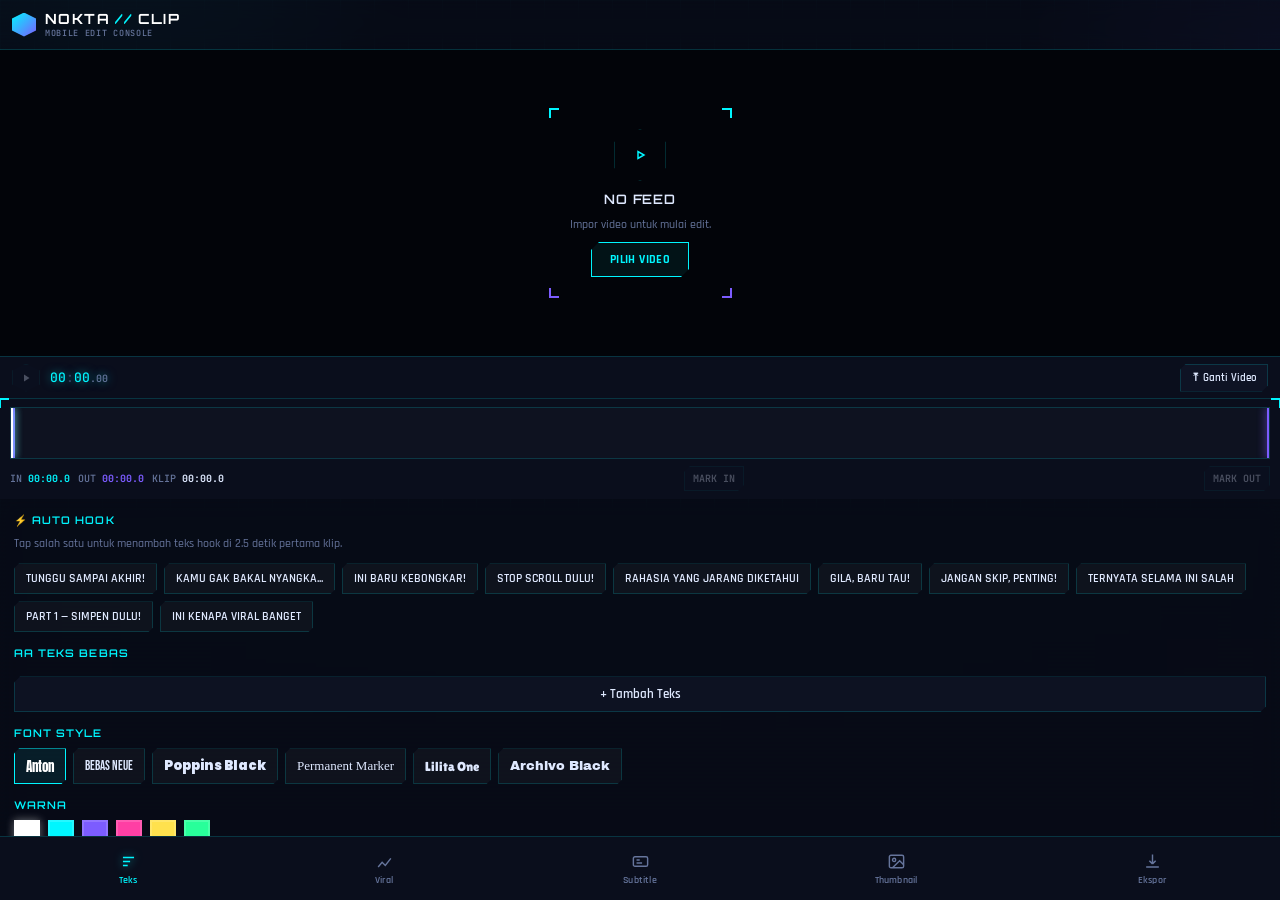
==== index.html @ c8c70e91 "Add files via upload" ====
<!DOCTYPE html>
<html lang="id">
<head>
<meta charset="UTF-8">
<meta name="viewport" content="width=device-width, initial-scale=1.0, viewport-fit=cover, maximum-scale=1.0, user-scalable=no">
<title>NOKTA // CLIP</title>
<meta name="description" content="Editor video mobile: auto hook, teks CapCut-style, analisa momen menarik, subtitle, dan thumbnail editor.">
<meta name="theme-color" content="#03040a">
<link rel="manifest" href="manifest.json">
<link rel="icon" href="icons/icon-192.png">
<link rel="apple-touch-icon" href="icons/icon-192.png">
<link rel="preconnect" href="https://fonts.googleapis.com">
<link href="https://fonts.googleapis.com/css2?family=Orbitron:wght@600;700;800&family=Rajdhani:wght@500;600;700&family=JetBrains+Mono:wght@400;500;600&family=Anton&family=Bebas+Neue&family=Poppins:wght@800;900&family=Permanent+Marker&family=Lilita+One&family=Archivo+Black&display=swap" rel="stylesheet">
<link rel="stylesheet" href="style.css">
</head>
<body>

  <div class="bg-grid"></div>
  <div class="bg-glow"></div>
  <div class="bg-scan"></div>

  <div class="app">

    <!-- ===== Top bar ===== -->
    <div class="topbar">
      <div class="brand">
        <div class="brand-mark"></div>
        <div>
          <div class="brand-text glitch">NOKTA <span>//</span> CLIP</div>
          <div class="brand-sub" id="statLine">MOBILE EDIT CONSOLE</div>
        </div>
      </div>
      <button class="install-btn" id="btnInstall" hidden>⤓ INSTALL</button>
    </div>

    <!-- ===== Preview + transport ===== -->
    <div class="preview-wrap">
      <div class="viewer" id="viewer">
        <div class="empty-state hud" id="emptyState">
          <span class="corner tl"></span><span class="corner tr"></span><span class="corner bl"></span><span class="corner br"></span>
          <div class="ring">
            <svg width="24" height="24" viewBox="0 0 24 24" fill="none" stroke="currentColor" stroke-width="1.5"><path d="M10 8.5v7l6-3.5-6-3.5z"/></svg>
          </div>
          <h2>NO FEED</h2>
          <p>Impor video untuk mulai edit.</p>
          <button class="drop-btn" id="btnImport">PILIH VIDEO</button>
        </div>

        <div class="viewer-frame hud" id="viewerFrame" hidden>
          <span class="corner tl"></span><span class="corner tr"></span><span class="corner bl"></span><span class="corner br"></span>
          <video id="video" playsinline></video>
          <div class="overlay-layer" id="overlayLayer"></div>
        </div>
      </div>

      <div class="transport">
        <button class="play-btn" id="btnPlay" disabled>
          <svg id="iconPlay" width="12" height="12" viewBox="0 0 24 24" fill="currentColor"><path d="M8 5v14l11-7z"/></svg>
          <svg id="iconPause" width="12" height="12" viewBox="0 0 24 24" fill="currentColor" style="display:none;"><path d="M6 5h4v14H6zM14 5h4v14h-4z"/></svg>
        </button>
        <div class="tc" id="tcDisplay">00<span class="sep">:</span>00<span class="frac">.00</span></div>
        <button class="btn small" id="btnImport2">⤒ Ganti Video</button>
      </div>
    </div>

    <!-- ===== Timeline ===== -->
    <div class="timeline-strip hud">
      <span class="corner tl"></span><span class="corner tr"></span>
      <div class="track-wrap" id="trackWrap">
        <canvas class="waveform-canvas" id="waveCanvas"></canvas>
        <div class="viral-markers" id="viralMarkers"></div>
        <div class="region-dim" id="dimLeft" style="left:0; width:0;"></div>
        <div class="region-dim" id="dimRight" style="right:0; width:0;"></div>
        <div class="region-select" id="regionSelect"></div>
        <div class="handle in" id="handleIn"></div>
        <div class="handle out" id="handleOut"></div>
        <div class="playhead" id="playhead" style="left:0;"></div>
      </div>
      <div class="timeline-footer">
        <span class="in-mark">IN <b id="tfIn">00:00.0</b></span>
        <span class="out-mark">OUT <b id="tfOut">00:00.0</b></span>
        <span class="dur-mark">KLIP <b id="tfDur">00:00.0</b></span>
        <button class="btn tiny" id="btnSetIn" disabled>MARK IN</button>
        <button class="btn tiny" id="btnSetOut" disabled>MARK OUT</button>
      </div>
    </div>

    <!-- ===== Tool panels ===== -->
    <div class="tool-panel" id="panelHost">

      <!-- HOOK & TEXT -->
      <section class="panel" data-panel="text">
        <div class="panel-title">⚡ Auto Hook</div>
        <div class="hint">Tap salah satu untuk menambah teks hook di 2.5 detik pertama klip.</div>
        <div class="chip-row" id="hookTemplates"></div>

        <div class="panel-title" style="margin-top:14px;">Aa Teks Bebas</div>
        <button class="btn full" id="btnAddText">+ Tambah Teks</button>

        <div class="panel-title" style="margin-top:14px;">Font Style</div>
        <div class="chip-row" id="fontPicker"></div>

        <div class="panel-title" style="margin-top:14px;">Warna</div>
        <div class="swatch-row" id="colorSwatches"></div>

        <div class="panel-title" style="margin-top:14px;">Daftar Teks Aktif</div>
        <div class="item-list" id="overlayList"><div class="empty-note">Belum ada teks ditambahkan.</div></div>
      </section>

      <!-- VIRAL ANALYSIS -->
      <section class="panel" data-panel="viral" hidden>
        <div class="panel-title">📈 Analisa Momen Menarik</div>
        <div class="hint">Heuristik gabungan: puncak volume audio + perubahan gerakan visual + kata kunci hook (jika subtitle sudah diisi). Bukan prediksi viral AI — ini estimasi teknis.</div>
        <button class="btn full primary" id="btnAnalyze">MULAI ANALISIS</button>
        <div class="progress-wrap" id="viralProgress">
          <div class="progress-label"><span id="viralStage">Menganalisis…</span><span id="viralPct">0%</span></div>
          <div class="progress-track"><div class="progress-fill" id="viralFill"></div></div>
        </div>
        <div class="panel-title" style="margin-top:14px;">Momen Teratas</div>
        <div class="item-list" id="viralList"><div class="empty-note">Jalankan analisis untuk melihat momen menarik.</div></div>
      </section>

      <!-- SUBTITLE -->
      <section class="panel" data-panel="subtitle" hidden>
        <div class="panel-title">💬 Subtitle Otomatis</div>
        <div class="hint">Auto-timing membaca jeda hening untuk membuat slot waktu subtitle. Isi teksnya secara manual, atau coba pengenalan suara (eksperimental, butuh mic + speaker, akurasi terbatas).</div>
        <button class="btn full primary" id="btnAutoTiming">AUTO-TIMING DARI JEDA HENING</button>
        <button class="btn full" id="btnVoiceRec" style="margin-top:8px;">🎙 COBA PENGENALAN SUARA (EKSPERIMENTAL)</button>
        <div class="hint" id="voiceStatus" style="display:none;"></div>
        <div class="panel-title" style="margin-top:14px;">Segmen Subtitle</div>
        <div class="item-list" id="subtitleList"><div class="empty-note">Belum ada segmen. Jalankan auto-timing dulu.</div></div>
      </section>

      <!-- THUMBNAIL -->
      <section class="panel" data-panel="thumb" hidden>
        <div class="panel-title">🖼 Thumbnail Editor</div>
        <div class="hint">Ambil beberapa frame dari klip, pilih satu sebagai dasar thumbnail, lalu tambahkan teks dan atur rasio.</div>
        <button class="btn full primary" id="btnGrabFrames">AMBIL FRAME</button>
        <div class="frame-grid" id="frameGrid"></div>

        <div id="thumbEditor" hidden>
          <div class="panel-title" style="margin-top:14px;">Editor</div>
          <div class="thumb-canvas-wrap">
            <canvas id="thumbCanvas"></canvas>
          </div>
          <div class="chip-row" id="thumbRatios">
            <button class="chip" data-ratio="9:16">9:16</button>
            <button class="chip" data-ratio="1:1">1:1</button>
            <button class="chip" data-ratio="16:9">16:9</button>
            <button class="chip active" data-ratio="orig">Asli</button>
          </div>
          <button class="btn full" id="btnThumbAddText">+ Tambah Teks Thumbnail</button>
          <div class="slider-row">
            <label>Brightness <span id="briVal">100%</span></label>
            <input type="range" id="briSlider" min="50" max="150" value="100">
          </div>
          <div class="slider-row">
            <label>Contrast <span id="conVal">100%</span></label>
            <input type="range" id="conSlider" min="50" max="150" value="100">
          </div>
          <button class="btn full primary" id="btnThumbExport">⬇ UNDUH THUMBNAIL (.png)</button>
        </div>
      </section>

      <!-- EXPORT -->
      <section class="panel" data-panel="export" hidden>
        <div class="panel-title">⬇ Render & Ekspor</div>
        <label class="check-row"><input type="checkbox" id="chkBurnText" checked> Sertakan teks / hook</label>
        <label class="check-row"><input type="checkbox" id="chkBurnSub" checked> Sertakan subtitle</label>
        <button class="export-btn" id="btnExport" disabled>⬇ RENDER KLIP (.webm)</button>
        <div class="progress-wrap" id="exportProgress">
          <div class="progress-label"><span>RENDERING…</span><span id="exportPct">0%</span></div>
          <div class="progress-track"><div class="progress-fill" id="exportFill"></div></div>
        </div>
        <div class="panel-title" style="margin-top:14px;">Output Log</div>
        <div class="item-list" id="clipList"><div class="empty-note">// klip yang dirender akan tercatat di sini</div></div>
      </section>

    </div>

    <!-- ===== Bottom nav ===== -->
    <nav class="bottom-nav">
      <button class="nav-btn active" data-tab="text">
        <svg viewBox="0 0 24 24" fill="none" stroke="currentColor" stroke-width="1.8"><path d="M5 7h14M5 12h9M5 17h6"/></svg>
        <span>Teks</span>
      </button>
      <button class="nav-btn" data-tab="viral">
        <svg viewBox="0 0 24 24" fill="none" stroke="currentColor" stroke-width="1.8"><path d="M4 19l5-6 4 4 7-9"/></svg>
        <span>Viral</span>
      </button>
      <button class="nav-btn" data-tab="subtitle">
        <svg viewBox="0 0 24 24" fill="none" stroke="currentColor" stroke-width="1.8"><rect x="3" y="6" width="18" height="12" rx="2"/><path d="M7 10h4M7 14h7"/></svg>
        <span>Subtitle</span>
      </button>
      <button class="nav-btn" data-tab="thumb">
        <svg viewBox="0 0 24 24" fill="none" stroke="currentColor" stroke-width="1.8"><rect x="3" y="4" width="18" height="16" rx="2"/><circle cx="9" cy="10" r="2"/><path d="M21 16l-5-5-9 9"/></svg>
        <span>Thumbnail</span>
      </button>
      <button class="nav-btn" data-tab="export">
        <svg viewBox="0 0 24 24" fill="none" stroke="currentColor" stroke-width="1.8"><path d="M12 3v12m0 0l-4-4m4 4l4-4M4 19h16"/></svg>
        <span>Ekspor</span>
      </button>
    </nav>

  </div>

  <input type="file" id="fileInput" accept="video/*" hidden>

<script src="core.js"></script>
<script src="texttool.js"></script>
<script src="viral.js"></script>
<script src="subtitle.js"></script>
<script src="thumbnail.js"></script>
<script src="main.js"></script>
</body>
</html>
---- style.css ----
:root{
  --void:#03040a;
  --panel: rgba(11,16,30,.62);
  --panel-solid:#0a0e1c;
  --border: rgba(0,246,255,.16);
  --cyan:#00f6ff;
  --cyan-dim:#0a8f9c;
  --violet:#7c5cff;
  --magenta:#ff3fa4;
  --text:#dfe9ff;
  --muted:#66759c;
  --dim:#333f60;
  --glow-cyan: 0 0 20px rgba(0,246,255,.35);
}
*{box-sizing:border-box; margin:0; padding:0; -webkit-tap-highlight-color:transparent;}
html,body{height:100%;}
body{
  background:var(--void); color:var(--text);
  font-family:'Rajdhani', sans-serif; font-weight:500;
  overflow:hidden; height:100vh; position:relative;
  padding-top:env(safe-area-inset-top); padding-bottom:env(safe-area-inset-bottom);
}
button, input{font-family:inherit;}
button{cursor:pointer;}
::-webkit-scrollbar{width:5px;} ::-webkit-scrollbar-thumb{background:var(--border);}

.bg-grid{
  position:fixed; inset:0; z-index:0; pointer-events:none;
  background-image:linear-gradient(rgba(0,246,255,.05) 1px, transparent 1px), linear-gradient(90deg, rgba(0,246,255,.05) 1px, transparent 1px);
  background-size:34px 34px;
  -webkit-mask-image:radial-gradient(ellipse 90% 60% at 50% 20%, #000 40%, transparent 100%);
          mask-image:radial-gradient(ellipse 90% 60% at 50% 20%, #000 40%, transparent 100%);
}
.bg-glow{
  position:fixed; inset:0; z-index:0; pointer-events:none;
  background:radial-gradient(500px 380px at 10% -8%, rgba(0,246,255,.10), transparent 60%),
             radial-gradient(500px 400px at 100% 6%, rgba(124,92,255,.10), transparent 55%);
}
.bg-scan{
  position:fixed; inset:0; z-index:1; pointer-events:none; opacity:.4;
  background:linear-gradient(rgba(0,246,255,.035) 50%, transparent 50%);
  background-size:100% 4px; animation:scanmove 9s linear infinite;
}
@keyframes scanmove{ from{background-position-y:0;} to{background-position-y:400px;} }

.hud{position:relative;}
.corner{position:absolute; width:10px; height:10px; pointer-events:none; z-index:3;}
.corner.tl{top:-1px; left:-1px; border-top:2px solid var(--cyan); border-left:2px solid var(--cyan);}
.corner.tr{top:-1px; right:-1px; border-top:2px solid var(--cyan); border-right:2px solid var(--cyan);}
.corner.bl{bottom:-1px; left:-1px; border-bottom:2px solid var(--violet); border-left:2px solid var(--violet);}
.corner.br{bottom:-1px; right:-1px; border-bottom:2px solid var(--violet); border-right:2px solid var(--violet);}

.app{ position:relative; z-index:2; height:100%; display:flex; flex-direction:column; }

/* ===== Top bar ===== */
.topbar{
  height:50px; flex-shrink:0; display:flex; align-items:center; justify-content:space-between;
  padding:0 12px; background:var(--panel); backdrop-filter:blur(12px); border-bottom:1px solid var(--border);
}
.brand{display:flex; align-items:center; gap:9px;}
.brand-mark{
  width:24px; height:24px; background:linear-gradient(135deg, var(--cyan), var(--violet));
  clip-path:polygon(50% 0%, 100% 25%, 100% 75%, 50% 100%, 0% 75%, 0% 25%); box-shadow:var(--glow-cyan);
}
.brand-text{font-family:'Orbitron', sans-serif; font-weight:700; font-size:14px; letter-spacing:.1em; color:#fff;}
.brand-text span{color:var(--cyan);}
.brand-sub{font-family:'JetBrains Mono', monospace; font-size:8.5px; color:var(--muted); letter-spacing:.08em;}
.glitch{animation:glitchIn 1s ease-out;}
@keyframes glitchIn{0%{opacity:0; transform:translateX(-6px);} 100%{opacity:1; transform:translateX(0);}}
.install-btn{
  font-family:'JetBrains Mono',monospace; font-size:10px; color:var(--cyan);
  border:1px solid var(--cyan); background:rgba(0,246,255,.06); padding:6px 10px;
  clip-path:polygon(6px 0,100% 0,100% 100%,0 100%,0 6px);
}

/* ===== Preview ===== */
.preview-wrap{ flex-shrink:0; display:flex; flex-direction:column; }
.viewer{
  height:34vh; min-height:180px; display:flex; align-items:center; justify-content:center;
  position:relative; padding:10px; background:#020409;
}
.viewer-frame{ position:relative; height:100%; max-width:100%; }
.viewer-frame video{ display:block; height:100%; max-width:100%; margin:0 auto; background:#000; }
.overlay-layer{ position:absolute; inset:0; overflow:hidden; }
.text-overlay{
  position:absolute; padding:2px 8px; cursor:grab; user-select:none;
  white-space:nowrap; touch-action:none; transform:translate(-50%,-50%);
  text-shadow:0 2px 6px rgba(0,0,0,.6);
}
.text-overlay.selected{ outline:1.5px dashed var(--cyan); outline-offset:3px; }
.text-overlay.hook-pop{ animation:hookPop .45s cubic-bezier(.2,1.4,.4,1); }
@keyframes hookPop{ from{transform:translate(-50%,-50%) scale(1.35); opacity:0;} to{transform:translate(-50%,-50%) scale(1); opacity:1;} }
.subtitle-overlay{
  position:absolute; left:50%; bottom:6%; transform:translateX(-50%);
  max-width:90%; text-align:center; font-family:'Poppins',sans-serif; font-weight:800;
  font-size:clamp(11px,3.4vw,16px); color:#fff; text-shadow:0 2px 4px rgba(0,0,0,.85);
  background:rgba(0,0,0,.35); padding:3px 10px; border-radius:4px;
}

.empty-state{ display:flex; flex-direction:column; align-items:center; gap:10px; color:var(--muted); text-align:center; padding:20px; }
.empty-state .ring{
  width:52px; height:52px; display:flex; align-items:center; justify-content:center;
  border:1px solid var(--border); clip-path:polygon(50% 0%, 100% 25%, 100% 75%, 50% 100%, 0% 75%, 0% 25%); color:var(--cyan);
}
.empty-state h2{ font-family:'Orbitron', sans-serif; font-weight:600; font-size:13px; color:var(--text); letter-spacing:.06em; }
.empty-state p{ font-size:12px; color:var(--muted); }
.drop-btn{
  background:rgba(0,246,255,.06); border:1px solid var(--cyan); color:var(--cyan);
  padding:9px 18px; font-size:12px; font-weight:700; letter-spacing:.03em;
  clip-path:polygon(8px 0,100% 0,100% calc(100% - 8px),calc(100% - 8px) 100%,0 100%,0 8px);
}

.transport{ height:42px; flex-shrink:0; display:flex; align-items:center; gap:10px; padding:0 12px; border-top:1px solid var(--border); background:var(--panel-solid); }
.play-btn{
  width:28px; height:28px; background:rgba(16,22,40,.7); border:1px solid var(--border); color:var(--text);
  display:flex; align-items:center; justify-content:center;
  clip-path:polygon(50% 0%, 100% 25%, 100% 75%, 50% 100%, 0% 75%, 0% 25%);
}
.play-btn:disabled{ opacity:.3; }
.tc{ font-family:'JetBrains Mono',monospace; font-size:13px; color:var(--cyan); text-shadow:0 0 10px rgba(0,246,255,.5); }
.tc .sep{color:var(--dim);} .tc .frac{color:var(--muted); font-size:10px;}
.transport .btn.small{ margin-left:auto; }

/* ===== Buttons ===== */
.btn{
  background:rgba(16,22,40,.7); color:var(--text); border:1px solid var(--border);
  clip-path:polygon(6px 0,100% 0,100% calc(100% - 6px),calc(100% - 6px) 100%,0 100%,0 6px);
  padding:9px 13px; font-size:12.5px; font-weight:600;
}
.btn:hover{ border-color:var(--cyan); }
.btn:disabled{ opacity:.3; }
.btn.full{ width:100%; margin-top:8px; }
.btn.primary{ background:linear-gradient(135deg, rgba(0,246,255,.16), rgba(124,92,255,.16)); border-color:var(--cyan); box-shadow:var(--glow-cyan); }
.btn.small{ font-size:11px; padding:6px 10px; }
.btn.tiny{ font-size:10px; padding:5px 8px; }

/* ===== Timeline ===== */
.timeline-strip{ flex-shrink:0; background:var(--panel-solid); border-top:1px solid var(--border); padding:8px 10px; }
.track-wrap{ position:relative; height:52px; border:1px solid var(--border); background:rgba(255,255,255,.015); overflow:hidden; }
.waveform-canvas{ position:absolute; inset:0; width:100%; height:100%; }
.viral-markers{ position:absolute; inset:0; pointer-events:none; }
.viral-tick{ position:absolute; top:0; width:2px; height:100%; background:var(--magenta); box-shadow:0 0 6px var(--magenta); opacity:.85; }
.region-dim{ position:absolute; top:0; bottom:0; background:rgba(2,3,8,.78); pointer-events:none; }
.region-select{
  position:absolute; top:0; bottom:0; background:linear-gradient(180deg, rgba(0,246,255,.10), rgba(124,92,255,.10));
  border-left:2px solid var(--cyan); border-right:2px solid var(--violet);
}
.handle{ position:absolute; top:-1px; bottom:-1px; width:20px; display:flex; align-items:center; justify-content:center; z-index:5; touch-action:none; }
.handle::before{ content:''; width:4px; height:100%; }
.handle.in::before{ background:var(--cyan); box-shadow:0 0 10px rgba(0,246,255,.8); }
.handle.out::before{ background:var(--violet); box-shadow:0 0 10px rgba(124,92,255,.8); }
.handle.in{ left:-10px; } .handle.out{ right:-10px; }
.playhead{ position:absolute; top:0; bottom:0; width:2px; background:#fff; box-shadow:0 0 8px #fff; z-index:6; pointer-events:none; }
.timeline-footer{ display:flex; align-items:center; gap:8px; flex-wrap:wrap; margin-top:7px; font-family:'JetBrains Mono',monospace; font-size:10px; color:var(--muted); }
.timeline-footer b{ color:var(--text); }
.timeline-footer .in-mark b{ color:var(--cyan); } .timeline-footer .out-mark b{ color:var(--violet); }
.timeline-footer .btn{ margin-left:auto; }

/* ===== Tool panel ===== */
.tool-panel{ flex:1; min-height:0; overflow-y:auto; background:var(--panel); backdrop-filter:blur(10px); padding:14px 14px 90px; }
.panel-title{
  font-family:'Orbitron', sans-serif; font-size:10.5px; text-transform:uppercase; letter-spacing:.1em;
  color:var(--cyan); font-weight:600; margin-bottom:8px; display:flex; align-items:center; gap:7px;
}
.hint{ font-size:11.5px; color:var(--muted); line-height:1.6; margin-bottom:10px; }

.chip-row{ display:flex; flex-wrap:wrap; gap:7px; }
.chip{
  background:rgba(255,255,255,.03); border:1px solid var(--border); color:var(--text);
  padding:7px 11px; font-size:11.5px; font-weight:600;
  clip-path:polygon(5px 0,100% 0,100% calc(100% - 5px),calc(100% - 5px) 100%,0 100%,0 5px);
}
.chip:hover, .chip.active{ border-color:var(--cyan); color:#fff; background:rgba(0,246,255,.08); }
.chip.font-chip{ font-size:13px; }

.swatch-row{ display:flex; gap:8px; flex-wrap:wrap; }
.swatch{ width:26px; height:26px; border:2px solid rgba(255,255,255,.15); }
.swatch.active{ border-color:#fff; box-shadow:0 0 8px rgba(255,255,255,.4); }

.item-list{ display:flex; flex-direction:column; gap:7px; }
.empty-note{ font-size:11px; color:var(--dim); font-family:'JetBrains Mono',monospace; padding:10px 4px; text-align:center; }
.list-item{
  background:rgba(255,255,255,.02); border:1px solid var(--border); padding:9px 10px;
  display:flex; align-items:center; gap:9px;
  clip-path:polygon(5px 0,100% 0,100% calc(100% - 5px),calc(100% - 5px) 100%,0 100%,0 5px);
}
.list-item .li-main{ flex:1; min-width:0; }
.list-item .li-title{ font-size:12.5px; color:var(--text); font-weight:600; white-space:nowrap; overflow:hidden; text-overflow:ellipsis; }
.list-item .li-sub{ font-size:10px; color:var(--muted); font-family:'JetBrains Mono',monospace; margin-top:2px; }
.list-item input[type=text]{
  background:rgba(0,0,0,.3); border:1px solid var(--border); color:var(--text); font-size:12.5px;
  padding:6px 8px; width:100%; font-family:'Rajdhani',sans-serif;
}
.li-actions{ display:flex; gap:5px; flex-shrink:0; }
.li-actions button{
  width:26px; height:26px; background:rgba(255,255,255,.03); border:1px solid var(--border); color:var(--text);
  font-size:12px; display:flex; align-items:center; justify-content:center;
}
.li-actions button:hover{ border-color:var(--cyan); color:var(--cyan); }
.li-actions button.danger:hover{ border-color:var(--magenta); color:var(--magenta); }
.score-bar{ height:4px; background:rgba(255,255,255,.06); margin-top:5px; }
.score-bar-fill{ height:100%; background:linear-gradient(90deg,var(--cyan),var(--magenta)); }

.progress-wrap{ margin-top:10px; display:none; }
.progress-wrap.active{ display:block; }
.progress-label{ display:flex; justify-content:space-between; font-size:10px; color:var(--muted); margin-bottom:5px; font-family:'JetBrains Mono',monospace; }
.progress-track{ height:6px; background:rgba(255,255,255,.05); border:1px solid var(--border); overflow:hidden; }
.progress-fill{ height:100%; width:0%; background:linear-gradient(90deg,var(--cyan),var(--violet)); transition:width .1s linear; }

.check-row{ display:flex; align-items:center; gap:8px; font-size:12.5px; color:var(--text); margin-bottom:8px; }

.export-btn{
  width:100%; padding:13px; border:none; background:linear-gradient(135deg,var(--cyan),var(--violet));
  color:#020409; font-weight:700; font-size:13.5px; letter-spacing:.03em;
  clip-path:polygon(9px 0,100% 0,100% calc(100% - 9px),calc(100% - 9px) 100%,0 100%,0 9px);
  font-family:'Rajdhani',sans-serif;
}
.export-btn:disabled{ opacity:.3; }

/* Thumbnail */
.frame-grid{ display:grid; grid-template-columns:repeat(4,1fr); gap:6px; margin-top:10px; }
.frame-grid img{ width:100%; aspect-ratio:16/9; object-fit:cover; border:1px solid var(--border); cursor:pointer; }
.frame-grid img.selected{ border-color:var(--cyan); box-shadow:0 0 10px rgba(0,246,255,.4); }
.thumb-canvas-wrap{ margin-top:8px; border:1px solid var(--border); display:flex; align-items:center; justify-content:center; background:#000; overflow:hidden; }
#thumbCanvas{ max-width:100%; display:block; }
.slider-row{ margin-top:10px; font-size:11px; color:var(--muted); }
.slider-row label{ display:flex; justify-content:space-between; margin-bottom:4px; }
.slider-row input[type=range]{ width:100%; accent-color:var(--cyan); }

/* ===== Bottom nav ===== */
.bottom-nav{
  position:fixed; left:0; right:0; bottom:0; z-index:10; height:64px;
  display:flex; background:var(--panel-solid); border-top:1px solid var(--border);
  padding-bottom:env(safe-area-inset-bottom);
}
.nav-btn{
  flex:1; background:none; border:none; color:var(--muted); display:flex; flex-direction:column;
  align-items:center; justify-content:center; gap:3px; font-size:9.5px; font-weight:600; letter-spacing:.02em;
}
.nav-btn svg{ width:19px; height:19px; }
.nav-btn.active{ color:var(--cyan); }
.nav-btn.active svg{ filter:drop-shadow(0 0 5px rgba(0,246,255,.6)); }

.viewer.dragover::after{
  content:'LEPAS FILE VIDEO'; position:absolute; inset:8px; border:1.5px dashed var(--cyan);
  display:flex; align-items:center; justify-content:center; font-size:11px; color:var(--cyan);
}
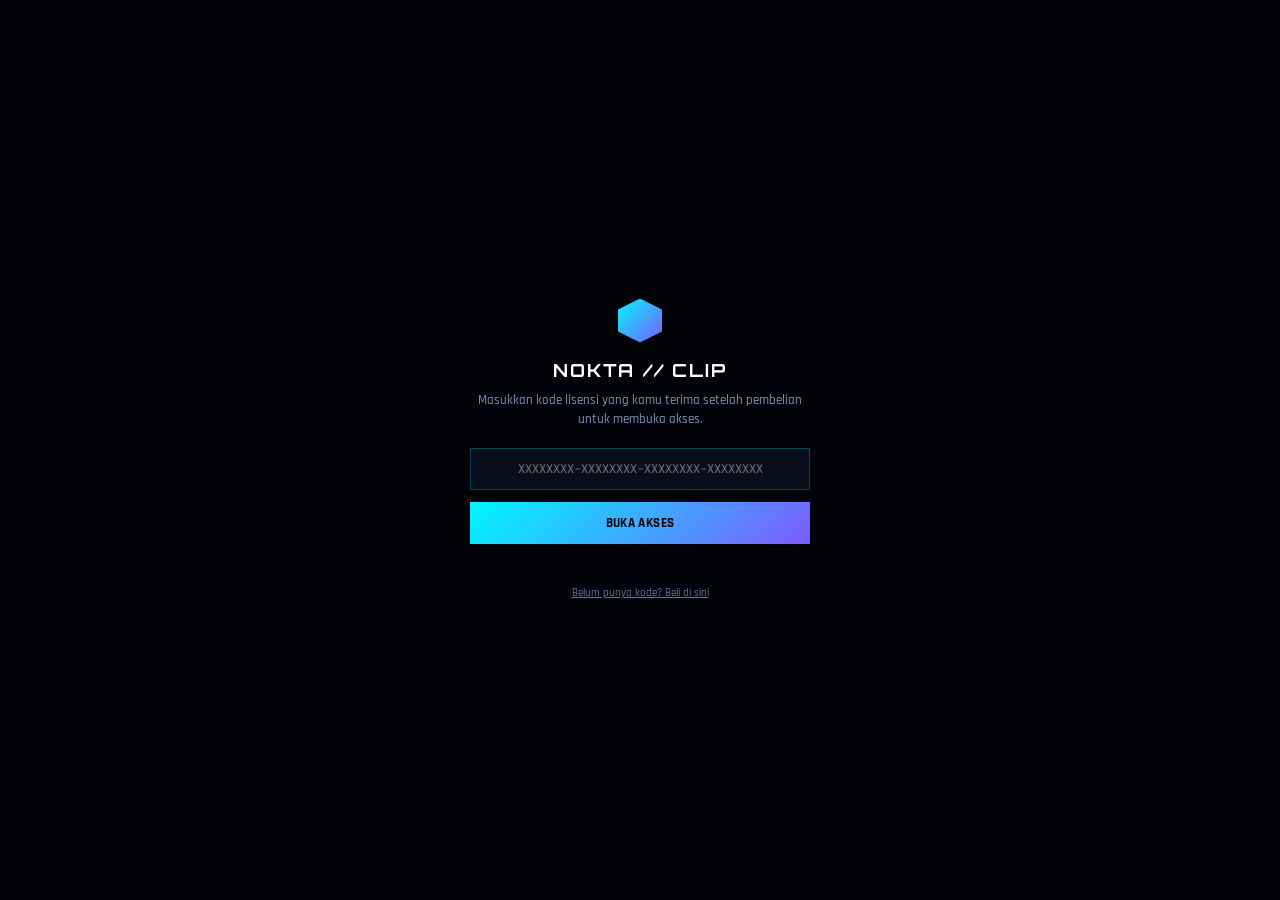
==== commit be01e7bd: "Add files via upload" ====
--- a/index.html
+++ b/index.html
@@ -206,6 +206,7 @@
 
   <input type="file" id="fileInput" accept="video/*" hidden>
 
+<script src="auth-gate.js"></script>
 <script src="core.js"></script>
 <script src="texttool.js"></script>
 <script src="viral.js"></script>
